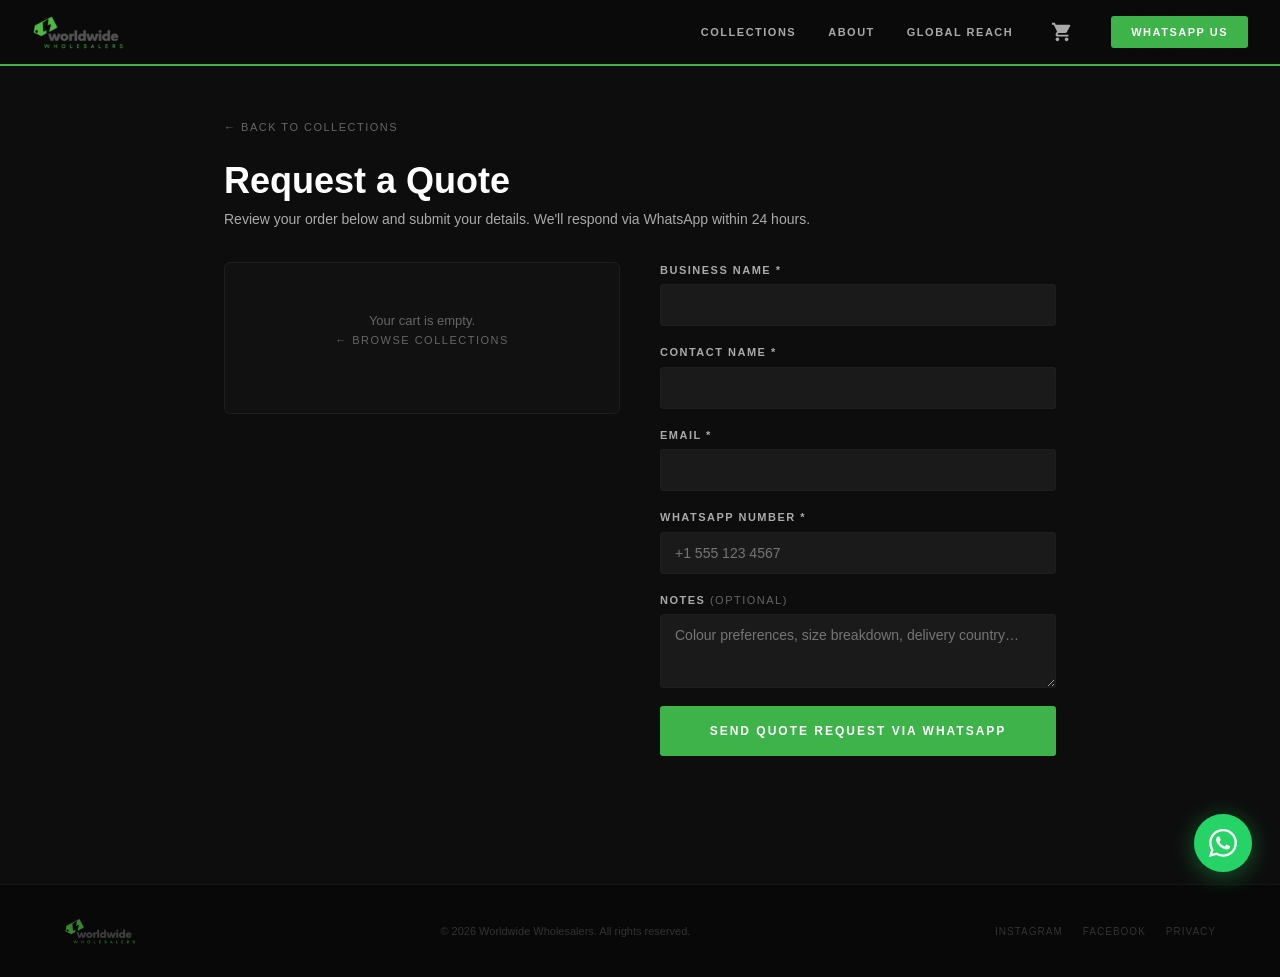
==== checkout.html @ 346fe1bf "feat: checkout page with order summary and WhatsApp quote submission Co-Authored-By: Claude Sonnet 4" ====
<!DOCTYPE html>
<html lang="en">
<head>
  <meta charset="UTF-8" />
  <meta name="viewport" content="width=device-width, initial-scale=1.0" />
  <meta name="description" content="Request a wholesale quote from Worldwide Wholesalers." />

  <title>Request Quote | Worldwide Wholesalers</title>
  <link rel="icon" href="public/favicon.ico" />
  <link rel="stylesheet" href="styles.css" />
</head>
<body>
  <a href="#main-content" class="skip-link">Skip to main content</a>
  <nav class="nav" id="nav" aria-label="Main navigation">
    <div class="nav-inner">
      <a href="index.html" class="nav-logo" aria-label="Worldwide Wholesalers home">
        <img src="public/logo_2.png" alt="Worldwide Wholesalers" />
      </a>

      <button
        class="nav-hamburger"
        id="nav-toggle"
        aria-controls="nav-menu"
        aria-expanded="false"
        aria-label="Toggle navigation menu"
      >
        <span></span>
        <span></span>
        <span></span>
      </button>

      <div class="nav-menu" id="nav-menu">
        <a href="index.html#collections" class="nav-link">Collections</a>
        <a href="index.html#why-us" class="nav-link">About</a>
        <a href="index.html#contact" class="nav-link">Global Reach</a>
        <button class="nav-cart" id="nav-cart-btn" aria-label="Open shopping cart (0 items)">
          <svg viewBox="0 0 24 24" class="nav-cart-icon" aria-hidden="true" focusable="false" width="22" height="22">
            <path fill="currentColor" d="M7 18c-1.1 0-1.99.9-1.99 2S5.9 22 7 22s2-.9 2-2-.9-2-2-2zM1 2v2h2l3.6 7.59-1.35 2.45c-.16.28-.25.61-.25.96 0 1.1.9 2 2 2h12v-2H7.42c-.14 0-.25-.11-.25-.25l.03-.12.9-1.63h7.45c.75 0 1.41-.41 1.75-1.03l3.58-6.49A1.003 1.003 0 0020.25 4H5.21l-.94-2H1zm16 16c-1.1 0-1.99.9-1.99 2s.89 2 1.99 2 2-.9 2-2-.9-2-2-2z"/>
          </svg>
          <span class="nav-cart-badge" id="nav-cart-badge" hidden>0</span>
        </button>
        <!-- TODO: replace 15551234567 with real WhatsApp number in E.164 format (no + or spaces) -->
        <a
          href="https://wa.me/15551234567"
          class="nav-cta"
          target="_blank"
          rel="noopener noreferrer"
          aria-label="Chat with us on WhatsApp"
        >WhatsApp Us</a>
      </div>
    </div>
  </nav>

  <main id="main-content">
    <div class="checkout-page">
      <div class="checkout-inner">
        <a href="index.html" class="pd-back">← Back to Collections</a>
        <h1 class="checkout-heading">Request a Quote</h1>
        <p class="checkout-sub">Review your order below and submit your details. We'll respond via WhatsApp within 24 hours.</p>

        <div class="checkout-layout">
          <div class="checkout-summary" id="checkout-summary">
            <!-- Rendered by JS -->
          </div>

          <form class="checkout-form" id="checkout-form" novalidate>
            <div class="form-group">
              <label for="biz-name">Business Name <span aria-hidden="true">*</span></label>
              <input type="text" id="biz-name" name="bizName" required aria-required="true" autocomplete="organization" />
            </div>
            <div class="form-group">
              <label for="contact-name">Contact Name <span aria-hidden="true">*</span></label>
              <input type="text" id="contact-name" name="contactName" required aria-required="true" autocomplete="name" />
            </div>
            <div class="form-group">
              <label for="email">Email <span aria-hidden="true">*</span></label>
              <input type="email" id="email" name="email" required aria-required="true" autocomplete="email" />
            </div>
            <div class="form-group">
              <label for="whatsapp">WhatsApp Number <span aria-hidden="true">*</span></label>
              <input type="tel" id="whatsapp" name="whatsapp" required aria-required="true" placeholder="+1 555 123 4567" autocomplete="tel" />
            </div>
            <div class="form-group">
              <label for="notes">Notes <span class="form-optional">(optional)</span></label>
              <textarea id="notes" name="notes" rows="3" placeholder="Colour preferences, size breakdown, delivery country…"></textarea>
            </div>
            <div id="checkout-error" class="checkout-error" hidden role="alert"></div>
            <button type="submit" class="checkout-submit">Send Quote Request via WhatsApp</button>
          </form>
        </div>
      </div>
    </div>
  </main>

  <footer class="footer">
    <div class="footer-inner">
      <a href="index.html" class="footer-logo" aria-label="Worldwide Wholesalers home">
        <img src="public/logo_2.png" alt="Worldwide Wholesalers" />
      </a>
      <p class="footer-copy">© 2026 Worldwide Wholesalers. All rights reserved.</p>
      <nav class="footer-links" aria-label="Footer navigation">
        <a href="https://instagram.com" target="_blank" rel="noopener noreferrer">Instagram</a>
        <a href="https://facebook.com" target="_blank" rel="noopener noreferrer">Facebook</a>
        <a href="#">Privacy</a>
      </nav>
    </div>
  </footer>

  <!-- TODO: replace 15551234567 with real WhatsApp number in E.164 format (no + or spaces) -->
  <a
    href="https://wa.me/15551234567"
    class="wa-float"
    target="_blank"
    rel="noopener noreferrer"
    aria-label="Chat with us on WhatsApp"
  >
    <svg viewBox="0 0 24 24" aria-hidden="true" focusable="false" style="width:28px;height:28px;fill:#fff;">
      <path d="M17.472 14.382c-.297-.149-1.758-.867-2.03-.967-.273-.099-.471-.148-.67.15-.197.297-.767.966-.94 1.164-.173.199-.347.223-.644.075-.297-.15-1.255-.463-2.39-1.475-.883-.788-1.48-1.761-1.653-2.059-.173-.297-.018-.458.13-.606.134-.133.298-.347.446-.52.149-.174.198-.298.298-.497.099-.198.05-.371-.025-.52-.075-.149-.669-1.612-.916-2.207-.242-.579-.487-.5-.669-.51-.173-.008-.371-.01-.57-.01-.198 0-.52.074-.792.372-.272.297-1.04 1.016-1.04 2.479 0 1.462 1.065 2.875 1.213 3.074.149.198 2.096 3.2 5.077 4.487.709.306 1.262.489 1.694.625.712.227 1.36.195 1.871.118.571-.085 1.758-.719 2.006-1.413.248-.694.248-1.289.173-1.413-.074-.124-.272-.198-.57-.347m-5.421 7.403h-.004a9.87 9.87 0 01-5.031-1.378l-.361-.214-3.741.982.998-3.648-.235-.374a9.86 9.86 0 01-1.51-5.26c.001-5.45 4.436-9.884 9.888-9.884 2.64 0 5.122 1.03 6.988 2.898a9.825 9.825 0 012.893 6.994c-.003 5.45-4.437 9.884-9.885 9.884m8.413-18.297A11.815 11.815 0 0012.05 0C5.495 0 .16 5.335.157 11.892c0 2.096.547 4.142 1.588 5.945L.057 24l6.305-1.654a11.882 11.882 0 005.683 1.448h.005c6.554 0 11.89-5.335 11.893-11.893a11.821 11.821 0 00-3.48-8.413z"/>
    </svg>
  </a>
  <div class="wa-float-pulse" aria-hidden="true"></div>

  <script src="data/products.js"></script>
  <script src="script.js"></script>
</body>
</html>
---- styles.css ----
/* =====================
   CSS CUSTOM PROPERTIES
   ===================== */
:root {
  --green: #3db34a;
  --green-dark: #2a8a35;
  --green-glow: rgba(61, 179, 74, 0.15);
  --green-border: rgba(61, 179, 74, 0.25);
  --wa-green: #25d366;
  --bg: #0d0d0d;
  --surface: #111111;
  --surface-2: #1a1a1a;
  --border: #1e1e1e;
  --border-2: #222222;
  --text: #ffffff;
  --text-muted: #aaaaaa;
  --text-dim: #666666;
  --text-faint: #333333;
  --charcoal: #444444;
  --radius: 6px;
  --radius-sm: 3px;
  --transition: 0.25s ease;
  --font: 'Segoe UI', -apple-system, BlinkMacSystemFont, Arial, sans-serif;
}

/* =====================
   RESET & BASE
   ===================== */
*, *::before, *::after {
  box-sizing: border-box;
  margin: 0;
  padding: 0;
}

html {
  scroll-behavior: smooth;
}

body {
  background: var(--bg);
  color: var(--text);
  font-family: var(--font);
  font-size: 16px;
  line-height: 1.5;
  -webkit-font-smoothing: antialiased;
}

img {
  display: block;
  max-width: 100%;
  height: auto;
}

a {
  color: inherit;
  text-decoration: none;
}

button {
  background: none;
  border: none;
  cursor: pointer;
  font: inherit;
  color: inherit;
}

/* =====================
   NAV
   ===================== */
.nav {
  position: sticky;
  top: 0;
  z-index: 100;
  background: #0a0a0a;
  border-bottom: 2px solid var(--green);
}

.nav-inner {
  max-width: 1280px;
  margin: 0 auto;
  padding: 0 32px;
  height: 64px;
  display: flex;
  align-items: center;
  justify-content: space-between;
  gap: 24px;
}

.nav-logo img {
  height: 36px;
  width: auto;
}

.nav-menu {
  display: flex;
  align-items: center;
  gap: 32px;
}

.nav-link {
  font-size: 11px;
  font-weight: 600;
  text-transform: uppercase;
  letter-spacing: 1.5px;
  color: var(--text-muted);
  transition: color var(--transition);
}

.nav-link:hover,
.nav-link:focus-visible {
  color: var(--green);
}

.nav-cta {
  background: var(--green);
  color: #fff;
  padding: 8px 20px;
  border-radius: var(--radius-sm);
  font-size: 11px;
  font-weight: 700;
  text-transform: uppercase;
  letter-spacing: 1.5px;
  transition: background var(--transition);
}

.nav-cta:hover,
.nav-cta:focus-visible {
  background: var(--green-dark);
}

.nav-hamburger {
  display: none; /* switched to display:flex at mobile breakpoint in Task 9 */
  flex-direction: column;
  gap: 5px;
  padding: 4px;
}

.nav-hamburger span {
  display: block;
  width: 22px;
  height: 2px;
  background: var(--text);
  border-radius: 2px;
  transition: var(--transition);
}

/* Focus visible for accessibility */
a:focus-visible,
button:focus-visible {
  outline: 2px solid var(--green);
  outline-offset: 3px;
  border-radius: 2px;
}

/* =====================
   HERO
   ===================== */
.hero {
  position: relative;
  height: 600px;
  overflow: hidden;
  display: flex;
  align-items: center;
}

.hero-bg {
  position: absolute;
  inset: 0;
}

.hero-img {
  width: 100%;
  height: 100%;
  object-fit: cover;
  filter: brightness(0.3);
}

.hero-overlay {
  position: absolute;
  inset: 0;
  background: linear-gradient(90deg, rgba(0, 0, 0, 0.88) 45%, transparent 100%);
}

.hero-content {
  position: relative;
  z-index: 1;
  max-width: 1280px;
  margin: 0 auto;
  padding: 0 64px;
  width: 100%;
}

.hero-tag {
  display: inline-block;
  background: var(--green);
  color: #fff;
  font-size: 10px;
  font-weight: 700;
  letter-spacing: 3px;
  text-transform: uppercase;
  padding: 5px 16px;
  border-radius: var(--radius-sm);
  margin-bottom: 24px;
}

.hero-title {
  font-size: 52px;
  font-weight: 900;
  line-height: 1.05;
  color: #fff;
  margin-bottom: 20px;
  max-width: 560px;
}

.hero-title span {
  color: var(--green);
}

.hero-sub {
  color: var(--text-muted);
  font-size: 15px;
  line-height: 1.7;
  margin-bottom: 32px;
  max-width: 440px;
}

.hero-btn {
  display: inline-block;
  background: var(--green);
  color: #fff;
  padding: 16px 36px;
  border-radius: var(--radius-sm);
  font-size: 12px;
  font-weight: 700;
  text-transform: uppercase;
  letter-spacing: 2px;
  transition: background var(--transition), transform var(--transition);
}

.hero-btn:hover,
.hero-btn:focus-visible {
  background: var(--green-dark);
  transform: translateY(-1px);
}

.hero-scroll {
  position: absolute;
  bottom: 28px;
  left: 50%;
  transform: translateX(-50%);
  display: flex;
  flex-direction: column;
  align-items: center;
  gap: 8px;
  z-index: 1;
}

.hero-scroll span {
  color: var(--text-faint);
  font-size: 9px;
  letter-spacing: 2px;
  text-transform: uppercase;
}

.hero-scroll-line {
  width: 1px;
  height: 32px;
  background: linear-gradient(to bottom, var(--green), transparent);
}

/* =====================
   STATS BAR
   ===================== */
.stats {
  background: var(--surface);
  border-top: 1px solid var(--border);
  border-bottom: 1px solid var(--border);
}

.stats-inner {
  max-width: 1280px;
  margin: 0 auto;
  padding: 48px 64px;
  display: flex;
  align-items: center;
  justify-content: space-between;
  gap: 32px;
}

.stat {
  text-align: center;
  flex: 1;
}

.stat-num {
  font-size: 40px;
  font-weight: 900;
  color: var(--green);
  line-height: 1;
  letter-spacing: -1px;
}

.stat-label {
  font-size: 10px;
  color: var(--text-dim);
  text-transform: uppercase;
  letter-spacing: 2px;
  margin-top: 8px;
}

.stats-divider {
  width: 1px;
  height: 48px;
  background: var(--border-2);
  flex-shrink: 0;
}

/* =====================
   SHARED SECTION STYLES
   ===================== */
.section-inner {
  max-width: 1280px;
  margin: 0 auto;
  padding: 80px 64px;
}

/* Offset scroll anchors by sticky nav height */
#collections,
#contact,
#why-us {
  scroll-margin-top: 64px;
}

.section-label {
  font-size: 10px;
  color: var(--green);
  font-weight: 700;
  letter-spacing: 3px;
  text-transform: uppercase;
  margin-bottom: 10px;
}

.section-title {
  font-size: 34px;
  font-weight: 900;
  color: var(--text);
  margin-bottom: 10px;
}

.section-sub {
  color: var(--text-dim);
  font-size: 14px;
  margin-bottom: 40px;
}

/* =====================
   CATEGORY TABS
   ===================== */
.cat-tabs {
  display: flex;
  gap: 0;
  border-bottom: 1px solid var(--border-2);
  margin-bottom: 32px;
}

.cat-tab {
  padding: 14px 28px;
  font-size: 11px;
  text-transform: uppercase;
  letter-spacing: 2px;
  font-weight: 700;
  color: var(--text-dim);
  border-bottom: 3px solid transparent;
  margin-bottom: -1px;
  transition: color var(--transition), border-color var(--transition);
  background: none;
  border-top: none;
  border-left: none;
  border-right: none;
  cursor: pointer;
}

.cat-tab:hover {
  color: var(--text-muted);
}

.cat-tab.active,
.cat-tab[aria-selected="true"] {
  color: var(--green);
  border-bottom-color: var(--green);
}

/* =====================
   PRODUCT GRID + CARDS
   ===================== */
.cat-grid {
  display: grid;
  grid-template-columns: repeat(4, 1fr);
  gap: 14px;
}
.cat-grid[hidden] {
  display: none;
}

.cat-card {
  position: relative;
  border-radius: var(--radius);
  overflow: hidden;
  aspect-ratio: 3 / 4;
  background: var(--surface-2);
  border: 1px solid var(--border);
  cursor: default;
}

.cat-card img {
  width: 100%;
  height: 100%;
  object-fit: cover;
  filter: brightness(0.8);
  transition: filter var(--transition), transform 0.35s ease;
}

.cat-card:hover img {
  filter: brightness(1);
  transform: scale(1.04);
}

.cat-card-overlay {
  position: absolute;
  bottom: 0;
  left: 0;
  right: 0;
  background: linear-gradient(transparent, rgba(0, 0, 0, 0.82));
  padding: 36px 14px 14px;
}

.cat-card-label {
  font-size: 12px;
  color: #ddd;
  font-weight: 600;
}

.cat-card-badge {
  position: absolute;
  top: 12px;
  right: 12px;
  background: var(--green);
  color: #fff;
  font-size: 9px;
  font-weight: 700;
  padding: 3px 9px;
  border-radius: 2px;
  letter-spacing: 1px;
  text-transform: uppercase;
}

.cat-card-badge--hot {
  background: #e53e3e;
}

.cat-card-badge--season {
  background: #805ad5;
}

/* =====================
   WHY CHOOSE US
   ===================== */
.why-us {
  background: var(--bg);
}

.why-us .section-inner {
  padding-top: 0;
}

.why-grid {
  display: grid;
  grid-template-columns: repeat(3, 1fr);
  gap: 24px;
}

.why-card {
  background: var(--surface);
  border: 1px solid var(--border);
  border-top: 3px solid var(--green);
  border-radius: var(--radius);
  padding: 32px;
}

.why-icon {
  font-size: 28px;
  margin-bottom: 16px;
}

.why-title {
  font-size: 12px;
  font-weight: 700;
  color: var(--text);
  text-transform: uppercase;
  letter-spacing: 1.5px;
  margin-bottom: 10px;
}

.why-text {
  font-size: 13px;
  color: var(--text-dim);
  line-height: 1.75;
}

/* =====================
   CONTACT / WHATSAPP BAND
   ===================== */
.contact-band {
  padding: 0 64px 80px;
}

.contact-band-inner {
  max-width: 1280px;
  margin: 0 auto;
  background: linear-gradient(135deg, #0d1f0d 0%, #0a0a0a 100%);
  border: 1px solid #1e3a1e;
  border-radius: var(--radius);
  padding: 64px;
  display: flex;
  align-items: center;
  justify-content: space-between;
  gap: 48px;
}

.contact-text {
  flex: 1;
}

.contact-title {
  font-size: 30px;
  font-weight: 900;
  color: var(--text);
  margin-bottom: 12px;
}

.contact-sub {
  color: var(--text-dim);
  font-size: 14px;
  line-height: 1.7;
  max-width: 420px;
}

.wa-btn {
  display: flex;
  align-items: center;
  gap: 12px;
  background: var(--wa-green);
  color: #fff;
  padding: 18px 40px;
  border-radius: var(--radius-sm);
  font-size: 14px;
  font-weight: 700;
  text-transform: uppercase;
  letter-spacing: 1.5px;
  white-space: nowrap;
  flex-shrink: 0;
  transition: background var(--transition), transform var(--transition);
}

.wa-btn:hover,
.wa-btn:focus-visible {
  background: #1da851;
  transform: translateY(-2px);
}

.wa-btn-icon {
  width: 22px;
  height: 22px;
  fill: #fff;
  flex-shrink: 0;
}

/* =====================
   FOOTER
   ===================== */
.footer {
  background: #080808;
  border-top: 1px solid #141414;
}

.footer-inner {
  max-width: 1280px;
  margin: 0 auto;
  padding: 32px 64px;
  display: flex;
  align-items: center;
  justify-content: space-between;
  gap: 24px;
}

.footer-logo img {
  height: 28px;
  width: auto;
  opacity: 0.7;
  transition: opacity var(--transition);
}

.footer-logo:hover img {
  opacity: 1;
}

.footer-copy {
  font-size: 11px;
  color: var(--text-faint);
}

.footer-links {
  display: flex;
  gap: 20px;
}

.footer-links a {
  font-size: 10px;
  color: var(--text-faint);
  text-transform: uppercase;
  letter-spacing: 1px;
  transition: color var(--transition);
}

.footer-links a:hover {
  color: var(--green);
}

/* =====================
   FLOATING WHATSAPP
   ===================== */
.wa-float {
  position: fixed;
  bottom: 28px;
  right: 28px;
  z-index: 200;
  width: 58px;
  height: 58px;
  background: var(--wa-green);
  border-radius: 50%;
  display: flex;
  align-items: center;
  justify-content: center;
  box-shadow: 0 4px 24px rgba(37, 211, 102, 0.4);
  transition: transform var(--transition), box-shadow var(--transition);
}

.wa-float:hover,
.wa-float:focus-visible {
  transform: scale(1.1);
  box-shadow: 0 6px 30px rgba(37, 211, 102, 0.6);
}

.wa-float-pulse {
  position: fixed;
  bottom: 28px;
  right: 28px;
  z-index: 199;
  width: 58px;
  height: 58px;
  border-radius: 50%;
  background: rgba(37, 211, 102, 0.35);
  animation: wa-pulse 2.4s ease-in-out infinite;
  pointer-events: none;
}

@keyframes wa-pulse {
  0%, 100% { transform: scale(1); opacity: 0.7; }
  50% { transform: scale(1.5); opacity: 0; }
}

/* =====================
   RESPONSIVE
   ===================== */

/* Tablet — 1024px */
@media (max-width: 1024px) {
  .hero-title { font-size: 40px; }
  .hero-content { padding: 0 40px; }
  .stats-inner { padding: 40px; }
  .section-inner { padding: 60px 40px; }
  .contact-band { padding: 0 40px 60px; }
  .contact-band-inner { padding: 48px; gap: 32px; }
  .footer-inner { padding: 28px 40px; }
  .cat-grid { grid-template-columns: repeat(3, 1fr); }
}

/* Mobile large — 768px */
@media (max-width: 768px) {
  /* Nav hamburger */
  .nav-hamburger {
    display: flex; /* was display:none at desktop; switched to flex per Task 9 */
  }

  .nav-menu {
    display: none;
    position: absolute;
    top: 64px;
    left: 0;
    right: 0;
    background: #0a0a0a;
    border-bottom: 2px solid var(--green);
    flex-direction: column;
    align-items: flex-start;
    gap: 0;
    padding: 8px 0;
    z-index: 99;
  }

  .nav-menu.open { display: flex; }

  .nav-link,
  .nav-cta {
    display: block;
    width: 100%;
    padding: 14px 24px;
    border-radius: 0;
    font-size: 12px;
  }

  .nav-cta {
    background: none;
    color: var(--green);
    border-top: 1px solid var(--border);
    margin-top: 4px;
  }

  /* Hero */
  .hero { height: auto; padding: 80px 0 60px; }
  .hero-content { padding: 0 24px; }
  .hero-title { font-size: 34px; }
  .hero-sub { font-size: 14px; }

  /* Stats */
  .stats-inner {
    padding: 36px 24px;
    flex-wrap: wrap;
    gap: 0;
  }
  .stat { width: 50%; padding: 16px 0; }
  .stats-divider { display: none; }

  /* Sections */
  .section-inner { padding: 48px 24px; }
  .section-title { font-size: 26px; }

  /* Grids */
  .cat-grid { grid-template-columns: repeat(2, 1fr); gap: 10px; }
  .why-grid { grid-template-columns: 1fr; gap: 16px; }

  /* Tabs */
  .cat-tab { padding: 12px 16px; font-size: 10px; letter-spacing: 1px; }

  /* Contact band */
  .contact-band { padding: 0 24px 48px; }
  .contact-band-inner {
    flex-direction: column;
    align-items: flex-start;
    padding: 36px 28px;
    gap: 28px;
  }
  .wa-btn { width: 100%; justify-content: center; }

  /* Footer */
  .footer-inner {
    flex-direction: column;
    text-align: center;
    gap: 16px;
    padding: 28px 24px;
  }

  .hero-overlay {
    background: linear-gradient(180deg, rgba(0, 0, 0, 0.7) 30%, rgba(0, 0, 0, 0.4) 100%);
  }
  .nav-logo img {
    max-width: 140px;
  }
  body {
    padding-bottom: 80px;
  }
}

/* Mobile small — 480px */
@media (max-width: 480px) {
  .hero-title { font-size: 28px; }
  .cat-grid { grid-template-columns: repeat(2, 1fr); }
  .cat-tab { padding: 10px 12px; font-size: 9px; }
  .stat-num { font-size: 30px; }

  .cat-tabs {
    overflow-x: auto;
    white-space: nowrap;
    -webkit-overflow-scrolling: touch;
    scrollbar-width: none;
  }
  .cat-tabs::-webkit-scrollbar {
    display: none;
  }
  .cat-tab {
    flex-shrink: 0;
  }
  .contact-title {
    font-size: 22px;
  }
}

/* =====================
   ACCESSIBILITY
   ===================== */
.skip-link {
  position: absolute;
  top: -100px;
  left: 16px;
  background: var(--green);
  color: #fff;
  padding: 10px 20px;
  border-radius: var(--radius-sm);
  font-size: 13px;
  font-weight: 700;
  z-index: 9999;
  transition: top 0.2s;
}

.skip-link:focus {
  top: 16px;
}

/* =====================
   CART ICON (NAV)
   ===================== */
.nav-cart {
  position: relative;
  padding: 6px;
  color: var(--text-muted);
  background: none;
  border: none;
  cursor: pointer;
  transition: color var(--transition);
  display: flex;
  align-items: center;
}
.nav-cart:hover,
.nav-cart:focus-visible {
  color: var(--green);
}
.nav-cart-icon {
  display: block;
}
.nav-cart-badge {
  position: absolute;
  top: -2px;
  right: -6px;
  background: var(--green);
  color: #fff;
  font-size: 9px;
  font-weight: 700;
  min-width: 18px;
  height: 18px;
  border-radius: 9px;
  display: flex;
  align-items: center;
  justify-content: center;
  padding: 0 5px;
  line-height: 1;
}
.nav-cart-badge[hidden] { display: none; }

/* =====================
   PRODUCT CARDS
   ===================== */
.product-row {
  display: grid;
  grid-template-columns: repeat(3, 1fr);
  gap: 14px;
  margin-top: 24px;
}
.product-row[hidden] { display: none; }

.product-card {
  background: var(--surface);
  border: 1px solid var(--border);
  border-radius: var(--radius);
  overflow: hidden;
  transition: border-color var(--transition), transform var(--transition);
  cursor: pointer;
  text-decoration: none;
  color: inherit;
  display: block;
}
.product-card:hover,
.product-card:focus-visible {
  border-color: var(--green-border);
  transform: translateY(-2px);
}
.product-card-img {
  position: relative;
  aspect-ratio: 4 / 3;
  overflow: hidden;
  background: var(--surface-2);
}
.product-card-img img {
  width: 100%;
  height: 100%;
  object-fit: cover;
  transition: transform 0.35s ease;
}
.product-card:hover .product-card-img img,
.product-card:focus-visible .product-card-img img {
  transform: scale(1.04);
}
.product-card-info {
  padding: 16px;
}
.product-card-cat {
  font-size: 9px;
  color: var(--green);
  text-transform: uppercase;
  letter-spacing: 2px;
  font-weight: 700;
  display: block;
}
.product-card-name {
  font-size: 14px;
  font-weight: 700;
  color: var(--text);
  margin: 6px 0 8px;
  line-height: 1.3;
}
.product-card-price {
  font-size: 13px;
  color: var(--green);
  font-weight: 600;
  display: block;
}
.product-card-moq {
  font-size: 11px;
  color: var(--text-dim);
  display: block;
  margin-top: 4px;
}

@media (max-width: 768px) {
  .product-row { grid-template-columns: repeat(2, 1fr); }
}
@media (max-width: 480px) {
  .product-row { grid-template-columns: repeat(2, 1fr); gap: 10px; }
}

/* =====================
   CHECKOUT PAGE
   ===================== */
.checkout-page {
  min-height: 60vh;
  padding: 0 0 80px;
}
.checkout-inner {
  max-width: 960px;
  margin: 0 auto;
  padding: 48px 64px;
}
.checkout-heading {
  font-size: 36px;
  font-weight: 900;
  margin: 8px 0 8px;
  line-height: 1.15;
}
.checkout-sub {
  font-size: 14px;
  color: var(--text-muted);
  margin-bottom: 32px;
}
.checkout-layout {
  display: grid;
  grid-template-columns: 1fr 1fr;
  gap: 40px;
  align-items: start;
}
.checkout-summary {
  background: var(--surface);
  border: 1px solid var(--border);
  border-radius: var(--radius);
  padding: 24px;
}
.checkout-summary-title {
  font-size: 12px;
  font-weight: 700;
  text-transform: uppercase;
  letter-spacing: 2px;
  color: var(--text-muted);
  margin-bottom: 16px;
  padding-bottom: 12px;
  border-bottom: 1px solid var(--border);
}
.checkout-line {
  display: flex;
  justify-content: space-between;
  align-items: flex-start;
  gap: 12px;
  padding: 10px 0;
  border-bottom: 1px solid var(--border);
  font-size: 13px;
}
.checkout-line:last-child { border-bottom: none; }
.checkout-line-name { font-weight: 600; flex: 1; }
.checkout-line-detail { color: var(--green); white-space: nowrap; font-size: 12px; }
.checkout-empty {
  color: var(--text-dim);
  font-size: 13px;
  text-align: center;
  padding: 24px 0;
}

/* Form */
.form-group { margin-bottom: 18px; }
.form-group label {
  display: block;
  font-size: 11px;
  font-weight: 700;
  text-transform: uppercase;
  letter-spacing: 1.5px;
  color: var(--text-muted);
  margin-bottom: 6px;
}
.form-optional { font-weight: 400; color: var(--text-dim); }
.form-group input,
.form-group textarea {
  display: block;
  width: 100%;
  background: var(--surface-2);
  border: 1px solid var(--border);
  color: var(--text);
  padding: 12px 14px;
  border-radius: var(--radius-sm);
  font-size: 14px;
  font-family: inherit;
  transition: border-color var(--transition);
}
.form-group input:focus,
.form-group textarea:focus {
  outline: none;
  border-color: var(--green);
}
.form-group textarea { resize: vertical; }
.checkout-error {
  background: rgba(229, 62, 62, 0.1);
  border: 1px solid rgba(229, 62, 62, 0.3);
  color: #fc8181;
  padding: 12px 14px;
  border-radius: var(--radius-sm);
  font-size: 13px;
  margin-bottom: 16px;
}
.checkout-error[hidden] { display: none; }
.checkout-submit {
  display: block;
  width: 100%;
  background: var(--green);
  color: #fff;
  padding: 16px;
  border: none;
  border-radius: var(--radius-sm);
  font-size: 12px;
  font-weight: 700;
  text-transform: uppercase;
  letter-spacing: 2px;
  cursor: pointer;
  transition: background var(--transition);
  margin-top: 8px;
}
.checkout-submit:hover { background: var(--green-dark); }
.checkout-confirm { text-align: center; padding: 24px 0; }
.checkout-confirm-title {
  font-size: 22px;
  font-weight: 800;
  color: var(--green);
  margin-bottom: 12px;
}
.checkout-confirm-sub {
  font-size: 14px;
  color: var(--text-muted);
  margin-bottom: 24px;
  line-height: 1.6;
}

@media (max-width: 768px) {
  .checkout-inner { padding: 32px 24px; }
  .checkout-layout { grid-template-columns: 1fr; }
  .checkout-heading { font-size: 28px; }
}
@media (max-width: 480px) {
  .checkout-inner { padding: 24px 16px; }
}

/* =====================
   CART SIDEBAR
   ===================== */
.cart-overlay {
  position: fixed;
  inset: 0;
  background: rgba(0, 0, 0, 0.6);
  z-index: 300;
  opacity: 0;
  transition: opacity 0.3s ease;
}
.cart-overlay.open { opacity: 1; }
.cart-overlay[hidden] { display: none; }

.cart-sidebar {
  position: fixed;
  top: 0;
  right: 0;
  bottom: 0;
  width: 380px;
  max-width: 90vw;
  background: var(--surface);
  border-left: 1px solid var(--border);
  z-index: 301;
  display: flex;
  flex-direction: column;
  transform: translateX(100%);
  transition: transform 0.3s ease;
}
.cart-sidebar.open { transform: translateX(0); }

.cart-header {
  padding: 20px 24px;
  border-bottom: 1px solid var(--border);
  display: flex;
  align-items: center;
  justify-content: space-between;
  flex-shrink: 0;
}
.cart-title {
  font-size: 14px;
  font-weight: 700;
  text-transform: uppercase;
  letter-spacing: 2px;
  color: var(--text);
}
.cart-close {
  font-size: 18px;
  color: var(--text-dim);
  padding: 4px 8px;
  cursor: pointer;
  transition: color var(--transition);
}
.cart-close:hover { color: var(--text); }

.cart-body {
  flex: 1;
  overflow-y: auto;
  padding: 16px 24px;
}

.cart-item {
  display: flex;
  align-items: center;
  gap: 12px;
  padding: 14px 0;
  border-bottom: 1px solid var(--border);
}
.cart-item-img {
  width: 60px;
  height: 60px;
  object-fit: cover;
  border-radius: var(--radius-sm);
  flex-shrink: 0;
}
.cart-item-info { flex: 1; min-width: 0; }
.cart-item-name {
  font-size: 13px;
  font-weight: 600;
  display: block;
  white-space: nowrap;
  overflow: hidden;
  text-overflow: ellipsis;
}
.cart-item-price {
  font-size: 11px;
  color: var(--green);
  display: block;
  margin-top: 2px;
}
.cart-item-qty {
  display: flex;
  align-items: center;
  gap: 8px;
  margin-top: 6px;
}
.cart-item-qty-btn {
  width: 24px;
  height: 24px;
  background: var(--surface-2);
  border: 1px solid var(--border);
  border-radius: 2px;
  color: var(--text);
  font-size: 14px;
  cursor: pointer;
  display: flex;
  align-items: center;
  justify-content: center;
  transition: border-color var(--transition);
  line-height: 1;
}
.cart-item-qty-btn:hover { border-color: var(--green); }
.cart-item-qty-val {
  font-size: 13px;
  font-weight: 600;
  min-width: 28px;
  text-align: center;
}
.cart-item-remove {
  color: var(--text-faint);
  font-size: 14px;
  padding: 4px;
  cursor: pointer;
  flex-shrink: 0;
  transition: color var(--transition);
}
.cart-item-remove:hover { color: #e53e3e; }

.cart-empty {
  text-align: center;
  padding: 48px 16px;
  color: var(--text-dim);
  font-size: 13px;
}
.cart-empty-link {
  display: inline-block;
  margin-top: 12px;
  color: var(--green);
  font-size: 12px;
  text-transform: uppercase;
  letter-spacing: 1.5px;
}

.cart-footer {
  padding: 16px 24px;
  border-top: 1px solid var(--border);
  flex-shrink: 0;
}
.cart-footer[hidden] { display: none; }
.cart-checkout-btn {
  display: block;
  width: 100%;
  text-align: center;
  background: var(--green);
  color: #fff;
  padding: 14px;
  border-radius: var(--radius-sm);
  font-size: 12px;
  font-weight: 700;
  text-transform: uppercase;
  letter-spacing: 2px;
  transition: background var(--transition);
}
.cart-checkout-btn:hover { background: var(--green-dark); }

/* =====================
   PRODUCT DETAIL PAGE
   ===================== */
.product-page {
  min-height: 60vh;
  padding: 0 0 80px;
}
.product-detail-wrap {
  max-width: 1280px;
  margin: 0 auto;
  padding: 48px 64px;
}
.pd-loading {
  color: var(--text-dim);
  font-size: 14px;
  padding: 80px 0;
  text-align: center;
}
.pd-not-found {
  text-align: center;
  padding: 80px 0;
  color: var(--text-dim);
}
.pd-layout {
  display: grid;
  grid-template-columns: 1fr 1fr;
  gap: 48px;
  align-items: start;
}
.pd-image {
  position: relative;
  border-radius: var(--radius);
  overflow: hidden;
  border: 1px solid var(--border);
}
.pd-image img {
  width: 100%;
  height: auto;
  display: block;
}
.pd-info {
  display: flex;
  flex-direction: column;
}
.pd-back {
  font-size: 11px;
  color: var(--text-dim);
  text-transform: uppercase;
  letter-spacing: 1.5px;
  display: inline-block;
  margin-bottom: 16px;
  transition: color var(--transition);
}
.pd-back:hover { color: var(--green); }
.pd-cat {
  font-size: 10px;
  color: var(--green);
  text-transform: uppercase;
  letter-spacing: 2px;
  font-weight: 700;
  display: block;
  margin-bottom: 8px;
}
.pd-name {
  font-size: 32px;
  font-weight: 900;
  line-height: 1.15;
  margin-bottom: 12px;
}
.pd-price {
  font-size: 22px;
  color: var(--green);
  font-weight: 700;
  display: block;
  margin-bottom: 16px;
}
.pd-desc {
  font-size: 14px;
  color: var(--text-muted);
  line-height: 1.7;
  margin-bottom: 16px;
}
.pd-moq {
  font-size: 13px;
  color: var(--text-dim);
  padding: 12px 0;
  border-top: 1px solid var(--border);
  border-bottom: 1px solid var(--border);
  margin-bottom: 16px;
}
.pd-moq strong { color: var(--text-muted); }
.pd-qty {
  display: flex;
  align-items: center;
  gap: 8px;
  margin-bottom: 16px;
}
.pd-qty-label {
  font-size: 11px;
  color: var(--text-dim);
  text-transform: uppercase;
  letter-spacing: 1.5px;
  margin-right: 4px;
}
.pd-qty-btn {
  width: 36px;
  height: 36px;
  background: var(--surface-2);
  border: 1px solid var(--border);
  border-radius: var(--radius-sm);
  color: var(--text);
  font-size: 18px;
  cursor: pointer;
  display: flex;
  align-items: center;
  justify-content: center;
  transition: border-color var(--transition);
}
.pd-qty-btn:hover { border-color: var(--green); }
.pd-qty-input {
  width: 72px;
  text-align: center;
  background: var(--surface-2);
  border: 1px solid var(--border);
  color: var(--text);
  border-radius: var(--radius-sm);
  padding: 8px;
  font-size: 14px;
}
.pd-qty-input:focus {
  outline: none;
  border-color: var(--green);
}
.pd-add-btn {
  display: block;
  width: 100%;
  background: var(--green);
  color: #fff;
  padding: 16px;
  border: none;
  border-radius: var(--radius-sm);
  font-size: 12px;
  font-weight: 700;
  text-transform: uppercase;
  letter-spacing: 2px;
  cursor: pointer;
  transition: background var(--transition);
  margin-top: 8px;
}
.pd-add-btn:hover { background: var(--green-dark); }
.pd-add-btn--added { background: var(--green-dark); }

@media (max-width: 768px) {
  .product-detail-wrap { padding: 32px 24px; }
  .pd-layout { grid-template-columns: 1fr; gap: 24px; }
  .pd-name { font-size: 24px; }
}
@media (max-width: 480px) {
  .product-detail-wrap { padding: 24px 16px; }
}
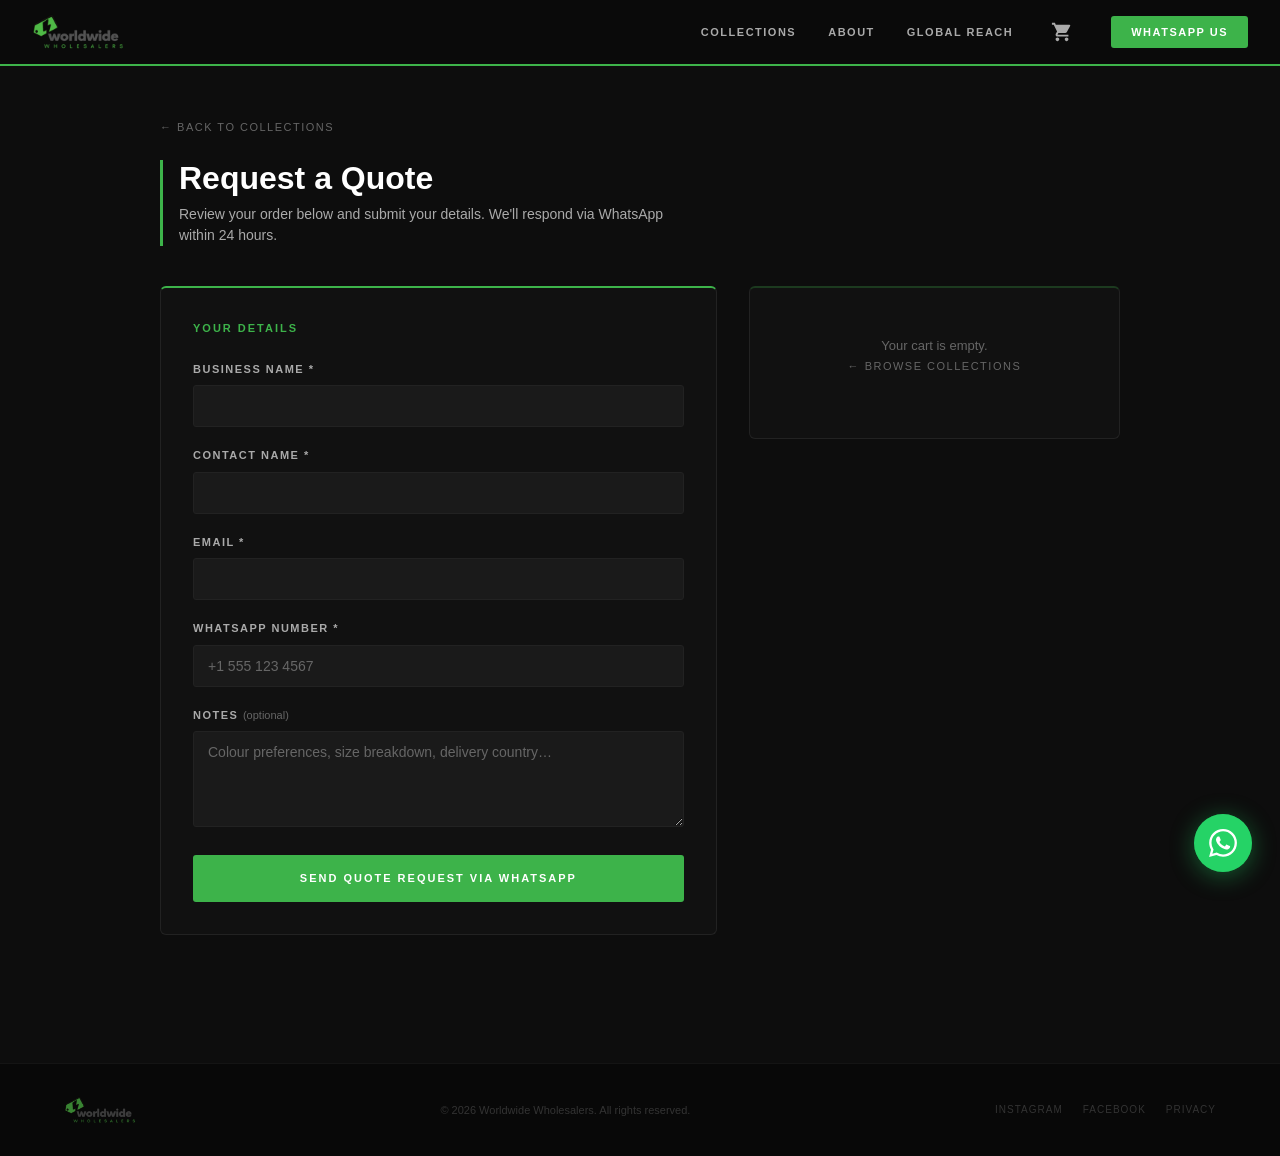
==== commit d7cbe18c: "style: rebrand checkout page to match site identity - Wrap form in dark card with green top border a" ====
--- a/checkout.html
+++ b/checkout.html
@@ -55,38 +55,43 @@
     <div class="checkout-page">
       <div class="checkout-inner">
         <a href="index.html" class="pd-back">← Back to Collections</a>
-        <h1 class="checkout-heading">Request a Quote</h1>
-        <p class="checkout-sub">Review your order below and submit your details. We'll respond via WhatsApp within 24 hours.</p>
+        <div class="checkout-header">
+          <h1 class="checkout-heading">Request a Quote</h1>
+          <p class="checkout-sub">Review your order below and submit your details. We'll respond via WhatsApp within 24 hours.</p>
+        </div>
 
         <div class="checkout-layout">
+          <div class="checkout-form-card">
+            <p class="checkout-form-title">Your Details</p>
+            <form class="checkout-form" id="checkout-form" novalidate>
+              <div class="form-group">
+                <label for="biz-name">Business Name <span aria-hidden="true">*</span></label>
+                <input type="text" id="biz-name" name="bizName" required aria-required="true" autocomplete="organization" />
+              </div>
+              <div class="form-group">
+                <label for="contact-name">Contact Name <span aria-hidden="true">*</span></label>
+                <input type="text" id="contact-name" name="contactName" required aria-required="true" autocomplete="name" />
+              </div>
+              <div class="form-group">
+                <label for="email">Email <span aria-hidden="true">*</span></label>
+                <input type="email" id="email" name="email" required aria-required="true" autocomplete="email" />
+              </div>
+              <div class="form-group">
+                <label for="whatsapp">WhatsApp Number <span aria-hidden="true">*</span></label>
+                <input type="tel" id="whatsapp" name="whatsapp" required aria-required="true" placeholder="+1 555 123 4567" autocomplete="tel" />
+              </div>
+              <div class="form-group">
+                <label for="notes">Notes <span class="form-optional">(optional)</span></label>
+                <textarea id="notes" name="notes" rows="3" placeholder="Colour preferences, size breakdown, delivery country…"></textarea>
+              </div>
+              <div id="checkout-error" class="checkout-error" hidden role="alert"></div>
+              <button type="submit" class="checkout-submit">Send Quote Request via WhatsApp</button>
+            </form>
+          </div>
+
           <div class="checkout-summary" id="checkout-summary">
             <!-- Rendered by JS -->
           </div>
-
-          <form class="checkout-form" id="checkout-form" novalidate>
-            <div class="form-group">
-              <label for="biz-name">Business Name <span aria-hidden="true">*</span></label>
-              <input type="text" id="biz-name" name="bizName" required aria-required="true" autocomplete="organization" />
-            </div>
-            <div class="form-group">
-              <label for="contact-name">Contact Name <span aria-hidden="true">*</span></label>
-              <input type="text" id="contact-name" name="contactName" required aria-required="true" autocomplete="name" />
-            </div>
-            <div class="form-group">
-              <label for="email">Email <span aria-hidden="true">*</span></label>
-              <input type="email" id="email" name="email" required aria-required="true" autocomplete="email" />
-            </div>
-            <div class="form-group">
-              <label for="whatsapp">WhatsApp Number <span aria-hidden="true">*</span></label>
-              <input type="tel" id="whatsapp" name="whatsapp" required aria-required="true" placeholder="+1 555 123 4567" autocomplete="tel" />
-            </div>
-            <div class="form-group">
-              <label for="notes">Notes <span class="form-optional">(optional)</span></label>
-              <textarea id="notes" name="notes" rows="3" placeholder="Colour preferences, size breakdown, delivery country…"></textarea>
-            </div>
-            <div id="checkout-error" class="checkout-error" hidden role="alert"></div>
-            <button type="submit" class="checkout-submit">Send Quote Request via WhatsApp</button>
-          </form>
         </div>
       </div>
     </div>
--- a/styles.css
+++ b/styles.css
@@ -432,12 +432,31 @@
   right: 0;
   background: linear-gradient(transparent, rgba(0, 0, 0, 0.82));
   padding: 36px 14px 14px;
+  transition: padding-bottom var(--transition);
 }
 
 .cat-card-label {
   font-size: 12px;
   color: #ddd;
   font-weight: 600;
+}
+
+/* Linked collection cards — show "Shop →" on hover */
+a.cat-card--linked {
+  display: block;
+  text-decoration: none;
+  color: inherit;
+  cursor: pointer;
+}
+a.cat-card--linked .cat-card-label::after {
+  content: ' →';
+  color: var(--green);
+  opacity: 0;
+  transition: opacity var(--transition);
+}
+a.cat-card--linked:hover .cat-card-label::after,
+a.cat-card--linked:focus-visible .cat-card-label::after {
+  opacity: 1;
 }
 
 .cat-card-badge {
@@ -954,12 +973,17 @@
   padding: 0 0 80px;
 }
 .checkout-inner {
-  max-width: 960px;
+  max-width: 1040px;
   margin: 0 auto;
-  padding: 48px 64px;
+  padding: 48px 40px;
+}
+.checkout-header {
+  padding-left: 16px;
+  border-left: 3px solid var(--green);
+  margin-bottom: 40px;
 }
 .checkout-heading {
-  font-size: 36px;
+  font-size: 32px;
   font-weight: 900;
   margin: 8px 0 8px;
   line-height: 1.15;
@@ -967,22 +991,124 @@
 .checkout-sub {
   font-size: 14px;
   color: var(--text-muted);
-  margin-bottom: 32px;
+  margin-bottom: 0;
+  max-width: 520px;
 }
 .checkout-layout {
   display: grid;
-  grid-template-columns: 1fr 1fr;
-  gap: 40px;
+  grid-template-columns: 3fr 2fr;
+  gap: 32px;
   align-items: start;
 }
+
+/* Form card */
+.checkout-form-card {
+  background: var(--surface);
+  border: 1px solid var(--border-2);
+  border-top: 2px solid var(--green);
+  border-radius: var(--radius);
+  padding: 32px;
+}
+.checkout-form-title {
+  font-size: 11px;
+  font-weight: 700;
+  text-transform: uppercase;
+  letter-spacing: 2px;
+  color: var(--green);
+  margin-bottom: 24px;
+}
+.checkout-form {
+  display: flex;
+  flex-direction: column;
+}
+
+/* Form fields */
+.form-group { margin-bottom: 20px; }
+.form-group label {
+  display: block;
+  font-size: 11px;
+  font-weight: 700;
+  text-transform: uppercase;
+  letter-spacing: 1.5px;
+  color: var(--text-muted);
+  margin-bottom: 8px;
+}
+.form-optional { font-weight: 400; text-transform: none; letter-spacing: 0; color: var(--text-dim); }
+.form-group input,
+.form-group textarea {
+  display: block;
+  width: 100%;
+  color-scheme: dark;
+  -webkit-appearance: none;
+  appearance: none;
+  background: var(--surface-2);
+  border: 1px solid var(--border-2);
+  color: var(--text);
+  padding: 12px 14px;
+  border-radius: var(--radius-sm);
+  font-size: 14px;
+  font-family: inherit;
+  transition: border-color var(--transition), box-shadow var(--transition);
+}
+.form-group input::placeholder,
+.form-group textarea::placeholder { color: var(--text-dim); }
+.form-group input:hover,
+.form-group textarea:hover { border-color: var(--charcoal); }
+.form-group input:focus,
+.form-group textarea:focus {
+  outline: none;
+  border-color: var(--green);
+  box-shadow: 0 0 0 3px var(--green-glow);
+}
+.form-group input:focus-visible,
+.form-group textarea:focus-visible {
+  outline: 2px solid var(--green);
+  outline-offset: 2px;
+}
+.form-group textarea { resize: vertical; min-height: 96px; }
+.checkout-error {
+  background: rgba(229, 62, 62, 0.08);
+  border: 1px solid rgba(229, 62, 62, 0.3);
+  color: #fc8181;
+  padding: 12px 14px;
+  border-radius: var(--radius-sm);
+  font-size: 13px;
+  margin-bottom: 16px;
+}
+.checkout-error[hidden] { display: none; }
+.checkout-submit {
+  display: block;
+  width: 100%;
+  background: var(--green);
+  color: #fff;
+  padding: 15px 20px;
+  border: none;
+  border-radius: var(--radius-sm);
+  font-size: 11px;
+  font-weight: 700;
+  text-transform: uppercase;
+  letter-spacing: 2px;
+  cursor: pointer;
+  transition: background var(--transition), box-shadow var(--transition);
+  margin-top: 8px;
+}
+.checkout-submit:hover {
+  background: var(--green-dark);
+  box-shadow: 0 0 0 3px var(--green-glow);
+}
+
+/* Order summary panel */
 .checkout-summary {
   background: var(--surface);
-  border: 1px solid var(--border);
+  border: 1px solid var(--border-2);
+  border-top: 2px solid var(--green-border);
   border-radius: var(--radius);
   padding: 24px;
+  position: sticky;
+  top: 80px;
 }
 .checkout-summary-title {
-  font-size: 12px;
+  font-size: 11px;
   font-weight: 700;
   text-transform: uppercase;
   letter-spacing: 2px;
@@ -1001,8 +1127,8 @@
   font-size: 13px;
 }
 .checkout-line:last-child { border-bottom: none; }
-.checkout-line-name { font-weight: 600; flex: 1; }
-.checkout-line-detail { color: var(--green); white-space: nowrap; font-size: 12px; }
+.checkout-line-name { font-weight: 600; flex: 1; line-height: 1.4; }
+.checkout-line-detail { color: var(--green); white-space: nowrap; font-size: 12px; padding-top: 2px; }
 .checkout-empty {
   color: var(--text-dim);
   font-size: 13px;
@@ -1010,65 +1136,8 @@
   padding: 24px 0;
 }
 
-/* Form */
-.form-group { margin-bottom: 18px; }
-.form-group label {
-  display: block;
-  font-size: 11px;
-  font-weight: 700;
-  text-transform: uppercase;
-  letter-spacing: 1.5px;
-  color: var(--text-muted);
-  margin-bottom: 6px;
-}
-.form-optional { font-weight: 400; color: var(--text-dim); }
-.form-group input,
-.form-group textarea {
-  display: block;
-  width: 100%;
-  background: var(--surface-2);
-  border: 1px solid var(--border);
-  color: var(--text);
-  padding: 12px 14px;
-  border-radius: var(--radius-sm);
-  font-size: 14px;
-  font-family: inherit;
-  transition: border-color var(--transition);
-}
-.form-group input:focus,
-.form-group textarea:focus {
-  outline: none;
-  border-color: var(--green);
-}
-.form-group textarea { resize: vertical; }
-.checkout-error {
-  background: rgba(229, 62, 62, 0.1);
-  border: 1px solid rgba(229, 62, 62, 0.3);
-  color: #fc8181;
-  padding: 12px 14px;
-  border-radius: var(--radius-sm);
-  font-size: 13px;
-  margin-bottom: 16px;
-}
-.checkout-error[hidden] { display: none; }
-.checkout-submit {
-  display: block;
-  width: 100%;
-  background: var(--green);
-  color: #fff;
-  padding: 16px;
-  border: none;
-  border-radius: var(--radius-sm);
-  font-size: 12px;
-  font-weight: 700;
-  text-transform: uppercase;
-  letter-spacing: 2px;
-  cursor: pointer;
-  transition: background var(--transition);
-  margin-top: 8px;
-}
-.checkout-submit:hover { background: var(--green-dark); }
-.checkout-confirm { text-align: center; padding: 24px 0; }
+/* Confirmation state */
+.checkout-confirm { text-align: center; padding: 32px 0; }
 .checkout-confirm-title {
   font-size: 22px;
   font-weight: 800;
@@ -1085,10 +1154,12 @@
 @media (max-width: 768px) {
   .checkout-inner { padding: 32px 24px; }
   .checkout-layout { grid-template-columns: 1fr; }
-  .checkout-heading { font-size: 28px; }
+  .checkout-heading { font-size: 26px; }
+  .checkout-summary { position: static; }
 }
 @media (max-width: 480px) {
   .checkout-inner { padding: 24px 16px; }
+  .checkout-form-card { padding: 20px 16px; }
 }
 
 /* =====================
@@ -1389,6 +1460,10 @@
   outline: none;
   border-color: var(--green);
 }
+.pd-qty-input:focus-visible {
+  outline: 2px solid var(--green);
+  outline-offset: 2px;
+}
 .pd-add-btn {
   display: block;
   width: 100%;
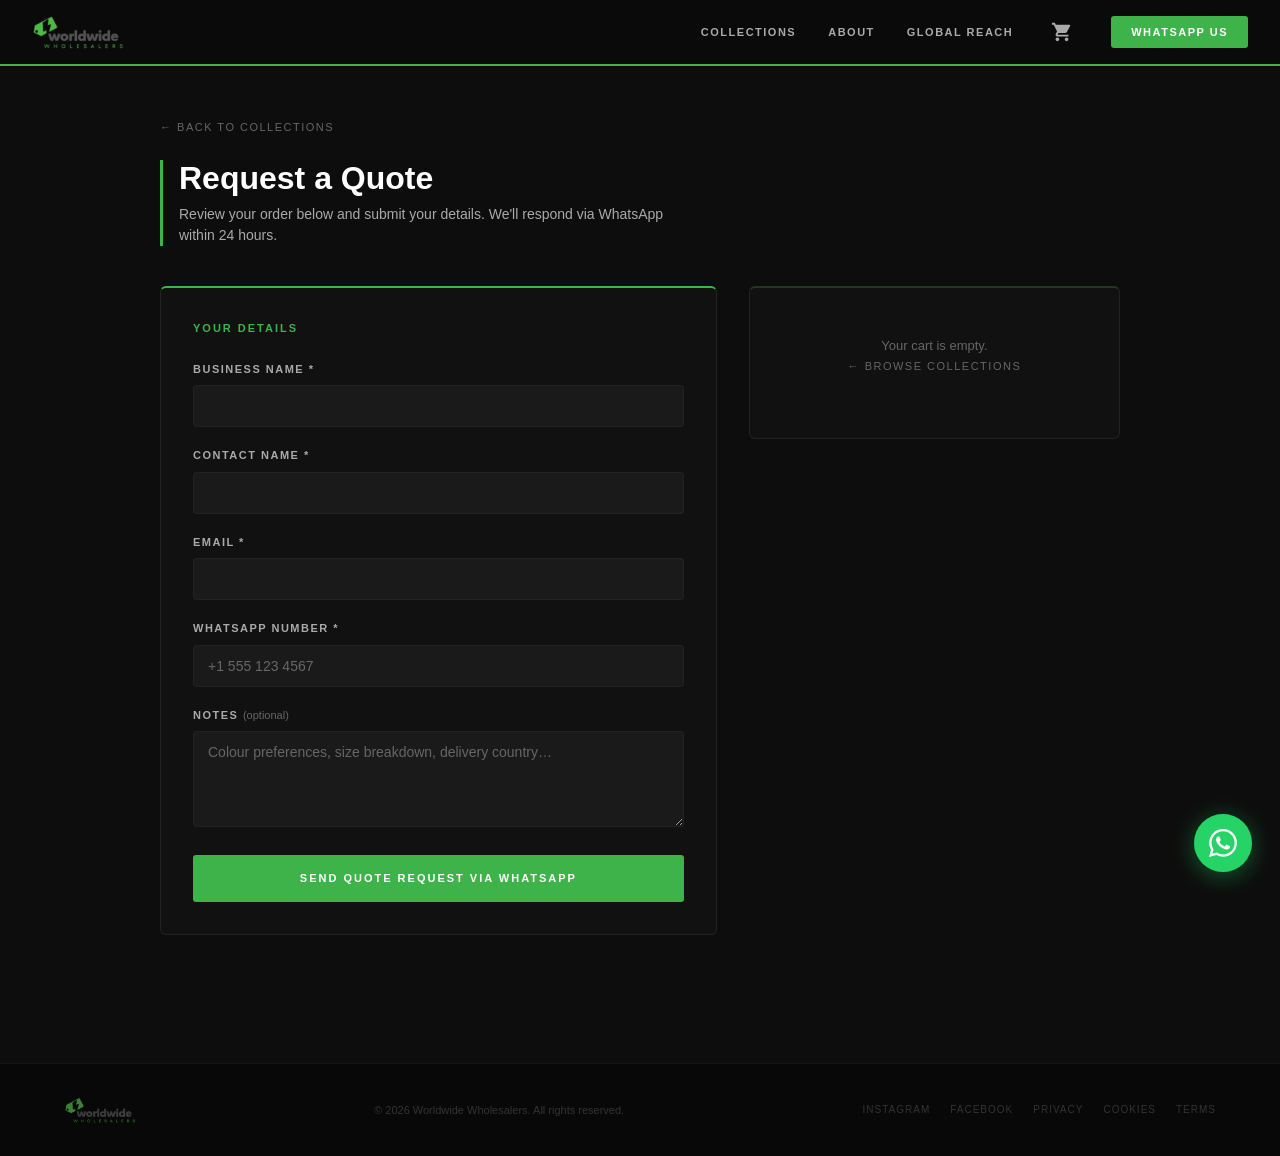
==== commit fb2c22a1: "feat: add privacy, cookie, and terms pages; update footer links - Create privacy.html — data collect" ====
--- a/checkout.html
+++ b/checkout.html
@@ -106,7 +106,9 @@
       <nav class="footer-links" aria-label="Footer navigation">
         <a href="https://instagram.com" target="_blank" rel="noopener noreferrer">Instagram</a>
         <a href="https://facebook.com" target="_blank" rel="noopener noreferrer">Facebook</a>
-        <a href="#">Privacy</a>
+        <a href="privacy.html">Privacy</a>
+        <a href="cookies.html">Cookies</a>
+        <a href="terms.html">Terms</a>
       </nav>
     </div>
   </footer>
